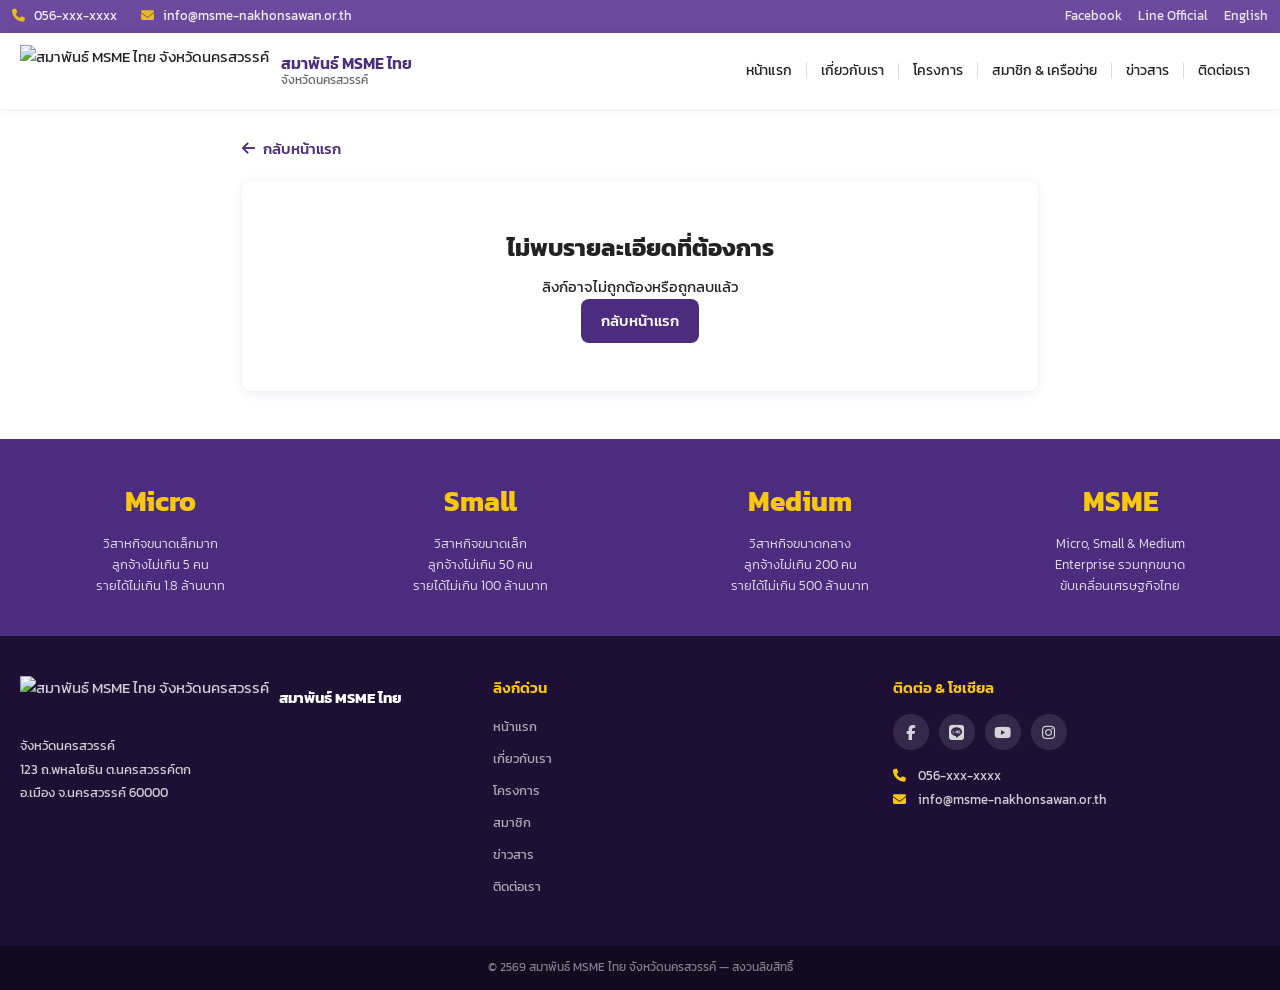
==== detail.html @ bc49ff5e "Add files via upload" ====
<!DOCTYPE html>
<html lang="th">
<head>
  <meta charset="UTF-8">
  <meta name="viewport" content="width=device-width, initial-scale=1.0">
  <title>รายละเอียด — สมาพันธ์ MSME ไทย จังหวัดนครสวรรค์</title>
  <link rel="preconnect" href="https://fonts.googleapis.com">
  <link rel="preconnect" href="https://fonts.gstatic.com" crossorigin>
  <link href="https://fonts.googleapis.com/css2?family=Kanit:wght@300;400;500;600;700&display=swap" rel="stylesheet">
  <link rel="stylesheet" href="https://cdnjs.cloudflare.com/ajax/libs/font-awesome/6.5.1/css/all.min.css">
  <link rel="stylesheet" href="styles.css">
</head>
<body>

  <div class="top-bar">
    <div class="container top-bar-inner">
      <span><i class="fa-solid fa-phone"></i> 056-xxx-xxxx</span>
      <span><i class="fa-solid fa-envelope"></i> info@msme-nakhonsawan.or.th</span>
      <div class="top-bar-links">
        <a href="#">Facebook</a>
        <a href="#">Line Official</a>
        <a href="#">English</a>
      </div>
    </div>
  </div>

  <header class="site-header">
    <div class="container header-inner">
      <a href="index.html" class="logo">
        <img src="img/msmeimg (1).png" alt="สมาพันธ์ MSME ไทย จังหวัดนครสวรรค์" class="logo-icon">
        <span class="logo-text">
          <strong>สมาพันธ์ MSME ไทย</strong>
          <small>จังหวัดนครสวรรค์</small>
        </span>
      </a>
      <nav class="main-nav" aria-label="เมนูหลัก">
        <a href="index.html">หน้าแรก</a>
        <span class="nav-divider"></span>
        <a href="#">เกี่ยวกับเรา</a>
        <span class="nav-divider"></span>
        <a href="#">โครงการ</a>
        <span class="nav-divider"></span>
        <a href="#">สมาชิก &amp; เครือข่าย</a>
        <span class="nav-divider"></span>
        <a href="#">ข่าวสาร</a>
        <span class="nav-divider"></span>
        <a href="#">ติดต่อเรา</a>
      </nav>
      <button class="nav-toggle" aria-label="เปิดเมนู">
        <i class="fa-solid fa-bars"></i>
      </button>
    </div>
  </header>

  <main class="container detail-page">
    <a href="index.html" class="detail-back"><i class="fa-solid fa-arrow-left"></i> กลับหน้าแรก</a>
    <article id="detail-content" class="detail-article">
      <p class="detail-loading">กำลังโหลด...</p>
    </article>
  </main>

  <section class="pre-footer">
    <div class="container pre-footer-grid">
      <div class="size-card">
        <h3>Micro</h3>
        <p>วิสาหกิจขนาดเล็กมาก<br>ลูกจ้างไม่เกิน 5 คน<br>รายได้ไม่เกิน 1.8 ล้านบาท</p>
      </div>
      <div class="size-card">
        <h3>Small</h3>
        <p>วิสาหกิจขนาดเล็ก<br>ลูกจ้างไม่เกิน 50 คน<br>รายได้ไม่เกิน 100 ล้านบาท</p>
      </div>
      <div class="size-card">
        <h3>Medium</h3>
        <p>วิสาหกิจขนาดกลาง<br>ลูกจ้างไม่เกิน 200 คน<br>รายได้ไม่เกิน 500 ล้านบาท</p>
      </div>
      <div class="size-card">
        <h3>MSME</h3>
        <p>Micro, Small &amp; Medium<br>Enterprise รวมทุกขนาด<br>ขับเคลื่อนเศรษฐกิจไทย</p>
      </div>
    </div>
  </section>

  <footer class="site-footer">
    <div class="container footer-grid">
      <div class="footer-col">
        <div class="footer-logo">
          <img src="img/msmeimg (1).png" alt="สมาพันธ์ MSME ไทย จังหวัดนครสวรรค์" class="logo-icon">
          <strong>สมาพันธ์ MSME ไทย</strong>
        </div>
        <p>จังหวัดนครสวรรค์<br>123 ถ.พหลโยธิน ต.นครสวรรค์ตก<br>อ.เมือง จ.นครสวรรค์ 60000</p>
      </div>
      <div class="footer-col">
        <h4>ลิงก์ด่วน</h4>
        <ul>
          <li><a href="index.html">หน้าแรก</a></li>
          <li><a href="#">เกี่ยวกับเรา</a></li>
          <li><a href="#">โครงการ</a></li>
          <li><a href="#">สมาชิก</a></li>
          <li><a href="#">ข่าวสาร</a></li>
          <li><a href="#">ติดต่อเรา</a></li>
        </ul>
      </div>
      <div class="footer-col">
        <h4>ติดต่อ &amp; โซเชียล</h4>
        <div class="social-icons">
          <a href="#" aria-label="Facebook"><i class="fa-brands fa-facebook-f"></i></a>
          <a href="#" aria-label="Line"><i class="fa-brands fa-line"></i></a>
          <a href="#" aria-label="YouTube"><i class="fa-brands fa-youtube"></i></a>
          <a href="#" aria-label="Instagram"><i class="fa-brands fa-instagram"></i></a>
        </div>
        <p class="footer-contact">
          <i class="fa-solid fa-phone"></i> 056-xxx-xxxx<br>
          <i class="fa-solid fa-envelope"></i> info@msme-nakhonsawan.or.th
        </p>
      </div>
    </div>
    <div class="footer-bottom">
      <div class="container">
        <p>&copy; 2569 สมาพันธ์ MSME ไทย จังหวัดนครสวรรค์ — สงวนลิขสิทธิ์</p>
      </div>
    </div>
  </footer>

  <script src="image-lightbox.js"></script>
  <script src="detail.js"></script>
</body>
</html>
---- styles.css ----
/* ===== Variables ===== */
:root {
  --purple: #4B2C7F;
  --purple-dark: #3a2163;
  --purple-light: #6b4a9e;
  --purple-pale: #ede7f5;
  --yellow: #F9C80E;
  --yellow-dark: #e0b30a;
  --green: #2d9d4e;
  --white: #ffffff;
  --grey-bg: #f5f6f8;
  --text: #222;
  --text-muted: #666;
  --shadow: 0 2px 12px rgba(75, 44, 127, 0.1);
  --radius: 10px;
  --font: 'Kanit', sans-serif;
  --container-max: 1440px;
  --container-pad-x: 12px;
  --layout-gap: 56px;
  --sidebar-width: 320px;
}

/* ===== Reset ===== */
*, *::before, *::after { box-sizing: border-box; margin: 0; padding: 0; }

body {
  font-family: var(--font);
  color: var(--text);
  background: var(--white);
  line-height: 1.6;
  font-size: 15px;
}

img { max-width: 100%; display: block; }
a { text-decoration: none; color: inherit; }
ul, ol { list-style: none; }

.container {
  max-width: var(--container-max);
  margin: 0 auto;
  padding: 0 var(--container-pad-x);
}

/* ===== Top Bar ===== */
.top-bar {
  background: var(--purple-light);
  color: var(--white);
  font-size: 13px;
  padding: 6px 0;
}

.top-bar-inner {
  display: flex;
  align-items: center;
  gap: 24px;
  flex-wrap: wrap;
}

.top-bar-inner span { opacity: 0.9; }
.top-bar-inner i { margin-right: 6px; color: var(--yellow); }

.top-bar-links {
  margin-left: auto;
  display: flex;
  gap: 16px;
}

.top-bar-links a {
  color: var(--white);
  opacity: 0.85;
  transition: opacity 0.2s;
}

.top-bar-links a:hover { opacity: 1; }

/* ===== Header ===== */
.site-header {
  background: var(--white);
  box-shadow: 0 1px 8px rgba(0,0,0,0.08);
  position: sticky;
  top: 0;
  z-index: 100;
}

.header-inner {
  display: flex;
  align-items: center;
  justify-content: space-between;
  padding: 12px 20px;
  gap: 16px;
}

.logo {
  display: flex;
  align-items: center;
  gap: 12px;
}

.logo-icon {
  display: block;
  height: 52px;
  width: auto;
  object-fit: contain;
}

.logo-text {
  display: flex;
  flex-direction: column;
  line-height: 1.2;
}

.logo-text strong {
  font-size: 16px;
  color: var(--purple);
  font-weight: 600;
}

.logo-text small {
  font-size: 12px;
  color: var(--text-muted);
  font-weight: 400;
}

.main-nav {
  display: flex;
  align-items: center;
  gap: 4px;
}

.main-nav a {
  font-size: 14px;
  color: var(--text);
  padding: 6px 10px;
  border-radius: 6px;
  transition: color 0.2s, background 0.2s;
  white-space: nowrap;
}

.main-nav a:hover,
.main-nav a.active {
  color: var(--purple);
  background: var(--purple-pale);
}

.nav-divider {
  width: 1px;
  height: 16px;
  background: #ddd;
}

.nav-toggle {
  display: none;
  background: none;
  border: none;
  font-size: 22px;
  color: var(--purple);
  cursor: pointer;
}

/* ===== Hero ===== */
.hero {
  position: relative;
  min-height: 380px;
  overflow: hidden;
}

.hero-bg {
  position: absolute;
  inset: 0;
  background: url('assets/2.jpeg') center/cover no-repeat;
  z-index: 0;
}

.hero-overlay {
  position: absolute;
  inset: 0;
  background: linear-gradient(
    105deg,
    rgba(59, 33, 99, 0.92) 0%,
    rgba(75, 44, 127, 0.75) 45%,
    rgba(75, 44, 127, 0.2) 100%
  );
  z-index: 1;
}

.hero > .container {
  width: 100%;
  position: relative;
  z-index: 2;
}

.hero-grid {
  display: grid;
  grid-template-columns: 1fr var(--sidebar-width);
  gap: var(--layout-gap);
  padding: 48px var(--container-pad-x) 36px;
  align-items: end;
  box-sizing: border-box;
}

.hero-content {
  color: var(--white);
  min-width: 0;
}

.hero-grid-spacer {
  /* จองพื้นที่คอลัมน์ sidebar ให้ตรงกับ main-layout */
}

.hero-content h1 {
  font-size: clamp(28px, 4vw, 40px);
  font-weight: 700;
  line-height: 1.25;
  margin-bottom: 12px;
}

.hero-accent {
  color: var(--yellow);
}

.hero-content > p {
  font-size: 15px;
  opacity: 0.9;
  font-weight: 300;
  margin-bottom: 24px;
  max-width: 640px;
  line-height: 1.65;
}

.hero-profile {
  display: flex;
  align-items: center;
  gap: 20px;
  background: rgba(0, 0, 0, 0.35);
  backdrop-filter: blur(6px);
  padding: 20px 24px;
  border-radius: var(--radius);
  max-width: 560px;
}

.hero-profile-avatar {
  --avatar-size: 88px;
  width: var(--avatar-size);
  height: var(--avatar-size);
  flex-shrink: 0;
  border-radius: 50%;
  overflow: hidden;
  border: 3px solid var(--yellow);
  aspect-ratio: 1;
}

.hero-profile-avatar img {
  width: 100%;
  height: 100%;
  display: block;
  object-fit: cover;
  object-position: center center;
}

.hero-profile-text {
  display: flex;
  flex-direction: column;
  gap: 4px;
}

.hero-profile-text span {
  display: block;
  font-size: 15px;
  font-weight: 300;
  line-height: 1.45;
}

.hero-profile-text strong {
  display: block;
  font-size: 24px;
  font-weight: 600;
  margin: 4px 0;
}

.hero-profile-term {
  white-space: nowrap;
}

.hero-profile-text .hero-accent {
  display: inline;
}

/* ===== Main Layout ===== */
.main-layout {
  display: grid;
  grid-template-columns: 1fr var(--sidebar-width);
  gap: var(--layout-gap);
  padding: 32px var(--container-pad-x) 48px;
  align-items: start;
}

.main-column { min-width: 0; }

/* ===== Sections ===== */
.section {
  margin-bottom: 36px;
}

.section-header {
  display: flex;
  align-items: center;
  justify-content: space-between;
  margin-bottom: 16px;
  padding-bottom: 8px;
  border-bottom: 2px solid var(--purple-pale);
}

.section-header h2 {
  font-size: 20px;
  font-weight: 600;
  color: var(--text);
}

.view-all {
  font-size: 15px;
  color: var(--purple);
  font-weight: 500;
  display: flex;
  align-items: center;
  gap: 4px;
}

.view-all:hover { color: var(--purple-dark); }

/* ===== News ===== */
.news-list {
  display: flex;
  flex-direction: column;
  gap: 12px;
  margin-bottom: 16px;
}

.news-list:not(.is-expanded) .news-item-more {
  display: none;
}

.news-item {
  display: flex;
  gap: 14px;
  align-items: center;
  padding: 12px;
  background: var(--white);
  border-radius: var(--radius);
  box-shadow: var(--shadow);
  transition: transform 0.2s, box-shadow 0.2s;
  color: inherit;
  cursor: pointer;
}

.news-item:hover {
  transform: translateY(-2px);
  box-shadow: 0 4px 16px rgba(75, 44, 127, 0.18);
}

.news-thumb {
  width: 72px;
  height: 72px;
  border-radius: 8px;
  display: flex;
  align-items: center;
  justify-content: center;
  flex-shrink: 0;
  color: var(--white);
  font-size: 26px;
}

.news-thumb.purple { background: var(--purple-light); }
.news-thumb.dark-purple { background: var(--purple); }
.news-thumb.green { background: var(--green); }

.news-thumb-img {
  padding: 0;
  overflow: hidden;
  background: var(--gray-100, #eee);
}

.news-thumb-img img {
  width: 100%;
  height: 100%;
  object-fit: cover;
  display: block;
}

.news-body .tag {
  font-size: 12px;
  color: var(--purple);
  background: var(--purple-pale);
  padding: 2px 8px;
  border-radius: 4px;
  display: inline-block;
  margin-bottom: 4px;
}

.news-body h3 {
  font-size: 17px;
  font-weight: 500;
  margin-bottom: 4px;
  line-height: 1.3;
}

.news-body time {
  font-size: 14px;
  color: var(--text-muted);
}

/* Promo Cards */
.promo-cards {
  display: grid;
  grid-template-columns: 1fr 1fr;
  gap: 14px;
}

.promo-card {
  display: flex;
  align-items: center;
  gap: 14px;
  padding: 18px;
  border-radius: var(--radius);
  color: inherit;
  cursor: pointer;
  transition: transform 0.2s, box-shadow 0.2s;
}

.promo-card:hover {
  transform: translateY(-2px);
  box-shadow: var(--shadow);
}

.promo-purple {
  background: var(--purple-pale);
  color: var(--purple);
}

.promo-yellow {
  background: #fff8dc;
  color: #7a5f00;
}

.promo-card i {
  font-size: 30px;
  opacity: 0.8;
}

.promo-card h4 {
  font-size: 17px;
  font-weight: 600;
  margin-bottom: 2px;
}

.promo-card p {
  font-size: 14px;
  opacity: 0.8;
}

/* ===== SME Cards ===== */
.sme-cards {
  display: grid;
  grid-template-columns: 1fr 1fr;
  gap: 14px;
}

.sme-card {
  background: var(--purple-pale);
  padding: 20px;
  border-radius: var(--radius);
  text-align: center;
}

.sme-card i {
  font-size: 34px;
  color: var(--purple);
  margin-bottom: 10px;
}

.sme-card h3 {
  font-size: 17px;
  font-weight: 600;
  color: var(--purple);
  margin-bottom: 6px;
}

.sme-card p {
  font-size: 15px;
  color: var(--text-muted);
  margin-bottom: 14px;
}

.btn-green {
  display: inline-block;
  background: var(--green);
  color: var(--white);
  font-size: 14px;
  padding: 7px 20px;
  border-radius: 20px;
  font-weight: 500;
  transition: background 0.2s;
}

.btn-green:hover { background: #248a42; }

.events-section .event-folder-view {
  display: none;
  grid-template-columns: repeat(auto-fit, minmax(220px, 1fr));
}

.events-section.is-expanded .event-default-view {
  display: none;
}

.events-section.is-expanded .event-folder-view {
  display: grid;
}

.event-folder-card {
  display: block;
  color: inherit;
  transition: transform 0.2s, box-shadow 0.2s;
}

.event-folder-card:hover {
  transform: translateY(-2px);
  box-shadow: 0 4px 16px rgba(75, 44, 127, 0.18);
}

.event-folder-thumb {
  width: 100%;
  height: 120px;
  border-radius: 8px;
  overflow: hidden;
  margin-bottom: 12px;
}

.event-folder-thumb img {
  width: 100%;
  height: 100%;
  object-fit: cover;
  display: block;
}

.gallery-count {
  font-size: 15px;
  color: var(--text-muted);
  margin-top: 4px;
}

.gallery-grid {
  display: grid;
  grid-template-columns: repeat(auto-fill, minmax(160px, 1fr));
  gap: 12px;
  padding: 0 28px 28px;
}

.gallery-item {
  border: none;
  padding: 0;
  background: none;
  border-radius: 8px;
  overflow: hidden;
  cursor: zoom-in;
  aspect-ratio: 4 / 3;
  box-shadow: var(--shadow);
  transition: transform 0.2s, box-shadow 0.2s;
}

.gallery-item:hover {
  transform: translateY(-2px);
  box-shadow: 0 4px 16px rgba(75, 44, 127, 0.18);
}

.gallery-item img {
  width: 100%;
  height: 100%;
  object-fit: cover;
  display: block;
}

/* ===== Events ===== */
.event-featured {
  position: relative;
  border-radius: var(--radius);
  overflow: hidden;
  margin-bottom: 16px;
  box-shadow: var(--shadow);
}

.event-carousel-track {
  display: flex;
  width: 100%;
  transition: transform 0.45s ease;
  will-change: transform;
}

.event-carousel-slide {
  flex: 0 0 100%;
  width: 100%;
  overflow: hidden;
}

.event-carousel-slide img {
  width: 100%;
  height: 550px;
  object-fit: cover;
  display: block;
  cursor: zoom-in;
}

.carousel-btn {
  position: absolute;
  top: 50%;
  transform: translateY(-50%);
  z-index: 2;
  width: 36px;
  height: 36px;
  border: none;
  border-radius: 50%;
  background: rgba(75, 44, 127, 0.85);
  color: var(--white);
  cursor: pointer;
  display: flex;
  align-items: center;
  justify-content: center;
  transition: background 0.2s;
}

.carousel-btn:hover {
  background: var(--purple);
}

.carousel-prev { left: 10px; }
.carousel-next { right: 10px; }

.carousel-dots {
  position: absolute;
  bottom: 12px;
  left: 50%;
  transform: translateX(-50%);
  display: flex;
  gap: 6px;
  z-index: 2;
}

.carousel-dots button {
  width: 8px;
  height: 8px;
  padding: 0;
  border: none;
  border-radius: 50%;
  background: rgba(255,255,255,0.5);
  cursor: pointer;
  transition: width 0.25s, background 0.25s;
}

.carousel-dots button.active {
  background: var(--yellow);
  width: 20px;
  border-radius: 4px;
}

.event-list { display: flex; flex-direction: column; gap: 10px; }

.event-row {
  display: flex;
  align-items: center;
  gap: 14px;
  padding: 12px;
  background: var(--grey-bg);
  border-radius: var(--radius);
}

.event-date {
  background: var(--purple);
  color: var(--white);
  text-align: center;
  padding: 8px 12px;
  border-radius: 8px;
  min-width: 56px;
  flex-shrink: 0;
}

.event-date .day {
  display: block;
  font-size: 24px;
  font-weight: 700;
  line-height: 1;
}

.event-date .month {
  font-size: 14px;
  opacity: 0.9;
}

.event-info { flex: 1; min-width: 0; }

.event-info h4 {
  font-size: 16px;
  font-weight: 500;
  margin-bottom: 2px;
}

.event-info p {
  font-size: 14px;
  color: var(--text-muted);
}

.event-status {
  font-size: 12px;
  padding: 5px 11px;
  border-radius: 12px;
  white-space: nowrap;
  flex-shrink: 0;
}

.event-status.upcoming {
  background: var(--purple-pale);
  color: var(--purple);
}

.event-status.open {
  background: #d4edda;
  color: var(--green);
}

/* ===== Guidelines ===== */
.guidelines {
  display: flex;
  flex-direction: column;
  gap: 16px;
}

.guidelines li {
  display: flex;
  gap: 16px;
  align-items: flex-start;
}

.guideline-num {
  width: 44px;
  height: 44px;
  background: var(--yellow);
  color: var(--purple-dark);
  border-radius: 50%;
  display: flex;
  align-items: center;
  justify-content: center;
  font-weight: 700;
  font-size: 20px;
  flex-shrink: 0;
}

.guidelines h4 {
  font-size: 17px;
  font-weight: 600;
  color: var(--purple);
  margin-bottom: 4px;
}

.guidelines p {
  font-size: 15px;
  color: var(--text-muted);
  line-height: 1.55;
}

/* ===== Sidebar ===== */
.sidebar {
  display: flex;
  flex-direction: column;
  gap: 16px;
}

.sidebar-box {
  background: var(--purple);
  color: var(--white);
  padding: 20px;
  border-radius: var(--radius);
}

.sidebar-box h3 {
  font-size: 18px;
  font-weight: 600;
  margin-bottom: 12px;
  display: flex;
  align-items: center;
  gap: 8px;
}

.sidebar-box h3 i { color: var(--yellow); }

.vision-box p {
  font-size: 16px;
  line-height: 1.7;
  font-weight: 300;
}

.vision-box .highlight { color: var(--yellow); font-weight: 500; }
.vision-box strong { color: var(--yellow); }

.mission-box ol {
  list-style: decimal;
  padding-left: 20px;
}

.mission-box li {
  font-size: 15px;
  margin-bottom: 8px;
  line-height: 1.55;
  font-weight: 300;
}

.ensure-title {
  color: var(--yellow);
  font-weight: 700;
  letter-spacing: 2px;
}

.ensure-grid {
  display: grid;
  grid-template-columns: repeat(3, 1fr);
  gap: 10px;
}

.ensure-item {
  text-align: center;
  background: rgba(255,255,255,0.1);
  padding: 10px 6px;
  border-radius: 8px;
}

.ensure-item .letter {
  display: block;
  font-size: 26px;
  font-weight: 700;
  color: var(--yellow);
  line-height: 1;
}

.ensure-item small {
  font-size: 12px;
  line-height: 1.35;
  opacity: 0.9;
  display: block;
  margin-top: 4px;
}

.service-grid {
  display: grid;
  grid-template-columns: repeat(3, 1fr);
  gap: 8px;
}

.service-item {
  display: flex;
  flex-direction: column;
  align-items: center;
  gap: 4px;
  background: rgba(255,255,255,0.12);
  padding: 12px 6px;
  border-radius: 8px;
  font-size: 13px;
  transition: background 0.2s;
}

.service-item:hover { background: rgba(255,255,255,0.22); }

.service-item i {
  font-size: 21px;
  color: var(--yellow);
}

.contact-form-box .contact-info {
  font-size: 14px;
  line-height: 1.7;
  margin-bottom: 14px;
  opacity: 0.9;
}

.contact-form-box .contact-info i {
  color: var(--yellow);
  margin-right: 4px;
}

.contact-form {
  display: flex;
  flex-direction: column;
  gap: 8px;
}

.contact-form input,
.contact-form textarea {
  width: 100%;
  padding: 9px 12px;
  border: none;
  border-radius: 6px;
  font-family: var(--font);
  font-size: 14px;
  background: rgba(255,255,255,0.95);
  color: var(--text);
}

.contact-form input::placeholder,
.contact-form textarea::placeholder { color: #999; }

.contact-form textarea { resize: vertical; }

.btn-send {
  background: var(--yellow);
  color: var(--purple-dark);
  border: none;
  padding: 11px;
  border-radius: 6px;
  font-family: var(--font);
  font-size: 16px;
  font-weight: 600;
  cursor: pointer;
  transition: background 0.2s;
  margin-top: 4px;
}

.btn-send:hover { background: var(--yellow-dark); }

/* ===== Pre-Footer ===== */
.pre-footer {
  background: var(--purple);
  padding: 40px 0;
}

.pre-footer-grid {
  display: grid;
  grid-template-columns: repeat(4, 1fr);
  gap: 24px;
  text-align: center;
}

.size-card h3 {
  font-size: 28px;
  font-weight: 700;
  color: var(--yellow);
  margin-bottom: 10px;
}

.size-card p {
  font-size: 13px;
  color: rgba(255,255,255,0.85);
  line-height: 1.6;
  font-weight: 300;
}

/* ===== Footer ===== */
.site-footer {
  background: #1e1035;
  color: rgba(255,255,255,0.8);
}

.footer-grid {
  display: grid;
  grid-template-columns: 1.2fr 1fr 1fr;
  gap: 32px;
  padding: 40px 20px;
}

.footer-logo {
  display: flex;
  align-items: center;
  gap: 10px;
  margin-bottom: 14px;
}

.footer-logo .logo-icon {
  height: 44px;
}

.footer-logo strong {
  color: var(--white);
  font-size: 15px;
}

.footer-col p {
  font-size: 13px;
  line-height: 1.8;
}

.footer-col h4 {
  color: var(--yellow);
  font-size: 15px;
  font-weight: 600;
  margin-bottom: 14px;
}

.footer-col ul li { margin-bottom: 8px; }

.footer-col ul a {
  font-size: 13px;
  opacity: 0.8;
  transition: opacity 0.2s, color 0.2s;
}

.footer-col ul a:hover {
  opacity: 1;
  color: var(--yellow);
}

.social-icons {
  display: flex;
  gap: 10px;
  margin-bottom: 14px;
}

.social-icons a {
  width: 36px;
  height: 36px;
  background: rgba(255,255,255,0.1);
  border-radius: 50%;
  display: flex;
  align-items: center;
  justify-content: center;
  transition: background 0.2s;
}

.social-icons a:hover { background: var(--purple-light); }

.footer-contact {
  font-size: 13px;
  line-height: 1.8;
}

.footer-contact i {
  color: var(--yellow);
  margin-right: 6px;
  width: 16px;
}

.footer-bottom {
  background: #120a20;
  padding: 12px 0;
  text-align: center;
}

.footer-bottom p {
  font-size: 12px;
  opacity: 0.6;
}

/* ===== Responsive ===== */
@media (max-width: 1024px) {
  .hero-grid {
    grid-template-columns: 1fr;
  }

  .hero-grid-spacer {
    display: none;
  }

  .main-layout {
    grid-template-columns: 1fr;
  }

  .sidebar {
    display: grid;
    grid-template-columns: 1fr 1fr;
    gap: 16px;
  }

  .contact-form-box {
    grid-column: 1 / -1;
  }
}

@media (max-width: 768px) {
  .main-nav { display: none; }
  .nav-toggle { display: block; }

  .promo-cards,
  .sme-cards {
    grid-template-columns: 1fr;
  }

  .pre-footer-grid {
    grid-template-columns: 1fr 1fr;
    gap: 20px;
  }

  .footer-grid {
    grid-template-columns: 1fr;
    gap: 24px;
  }

  .sidebar {
    grid-template-columns: 1fr;
  }

  .event-row {
    flex-wrap: wrap;
  }

  .event-status {
    width: 100%;
    text-align: center;
  }

  .top-bar-inner {
    justify-content: center;
    text-align: center;
  }

  .top-bar-links {
    margin-left: 0;
    width: 100%;
    justify-content: center;
  }
}

@media (max-width: 480px) {
  .pre-footer-grid {
    grid-template-columns: 1fr;
  }

  .ensure-grid {
    grid-template-columns: repeat(2, 1fr);
  }
}

/* ===== Detail Page ===== */
.detail-page {
  padding: 28px var(--container-pad-x) 48px;
  max-width: 820px;
}

.detail-back {
  display: inline-flex;
  align-items: center;
  gap: 8px;
  color: var(--purple);
  font-size: 15px;
  font-weight: 500;
  margin-bottom: 20px;
  transition: color 0.2s;
}

.detail-back:hover {
  color: var(--purple-dark);
}

.detail-article {
  background: var(--white);
  border-radius: var(--radius);
  box-shadow: var(--shadow);
  overflow: hidden;
}

.detail-header {
  padding: 28px 28px 16px;
}

.detail-header .tag {
  font-size: 13px;
  color: var(--purple);
  background: var(--purple-pale);
  padding: 4px 12px;
  border-radius: 4px;
  display: inline-block;
  margin-bottom: 10px;
}

.detail-header h1 {
  font-size: clamp(24px, 4vw, 32px);
  font-weight: 600;
  color: var(--text);
  line-height: 1.3;
  margin-bottom: 8px;
}

.detail-header time {
  font-size: 15px;
  color: var(--text-muted);
}

.detail-hero-img img {
  width: 100%;
  height: 320px;
  object-fit: cover;
  display: block;
  cursor: zoom-in;
}

.detail-hero-carousel {
  position: relative;
  overflow: hidden;
}

.detail-hero-carousel .detail-carousel-track {
  display: flex;
  width: 100%;
  transition: transform 0.45s ease;
  will-change: transform;
}

.detail-hero-carousel .detail-carousel-slide {
  flex: 0 0 100%;
  width: 100%;
  overflow: hidden;
}

.detail-hero-carousel .detail-carousel-slide img {
  width: 100%;
  height: 320px;
  object-fit: cover;
  cursor: zoom-in;
}

.detail-body {
  padding: 24px 28px 28px;
}

.detail-body p {
  font-size: 16px;
  line-height: 1.75;
  color: var(--text);
  margin-bottom: 16px;
}

.detail-highlights {
  margin-top: 24px;
  padding: 20px;
  background: var(--purple-pale);
  border-radius: var(--radius);
}

.detail-highlights h2 {
  font-size: 18px;
  font-weight: 600;
  color: var(--purple);
  margin-bottom: 12px;
  display: flex;
  align-items: center;
  gap: 8px;
}

.detail-highlights h2 i {
  color: var(--green);
}

.detail-highlights ul {
  list-style: none;
  padding: 0;
}

.detail-highlights li {
  font-size: 15px;
  padding: 8px 0 8px 24px;
  position: relative;
  line-height: 1.5;
  border-bottom: 1px solid rgba(75, 44, 127, 0.1);
}

.detail-highlights li:last-child {
  border-bottom: none;
}

.detail-highlights li::before {
  content: '•';
  position: absolute;
  left: 8px;
  color: var(--purple);
  font-weight: 700;
}

.detail-pdfs {
  margin-top: 28px;
}

.detail-pdfs > h2 {
  font-size: 18px;
  font-weight: 600;
  color: var(--purple);
  margin-bottom: 12px;
  display: flex;
  align-items: center;
  gap: 8px;
}

.detail-pdf-list {
  list-style: none;
  padding: 0;
}

.detail-pdf-list li {
  padding: 10px 0;
  border-bottom: 1px solid rgba(75, 44, 127, 0.1);
}

.detail-pdf-list li:last-child {
  border-bottom: none;
}

.detail-pdf-link {
  display: inline-flex;
  align-items: flex-start;
  gap: 8px;
  font-size: 15px;
  color: var(--purple);
  line-height: 1.4;
  transition: color 0.2s;
}

.detail-pdf-link:hover {
  color: var(--purple-dark);
}

.detail-pdf-link i {
  color: #c0392b;
  margin-top: 2px;
  flex-shrink: 0;
}

.detail-actions {
  display: flex;
  flex-wrap: wrap;
  gap: 12px;
  padding: 0 28px 28px;
}

.btn-detail {
  display: inline-flex;
  align-items: center;
  gap: 8px;
  padding: 10px 20px;
  background: var(--purple);
  color: var(--white);
  border-radius: 8px;
  font-size: 15px;
  font-weight: 500;
  transition: background 0.2s;
}

.btn-detail:hover {
  background: var(--purple-dark);
}

.btn-detail-outline {
  background: transparent;
  color: var(--purple);
  border: 2px solid var(--purple);
}

.btn-detail-outline:hover {
  background: var(--purple-pale);
}

.detail-not-found {
  padding: 48px 28px;
  text-align: center;
}

.detail-not-found h1 {
  font-size: 24px;
  margin-bottom: 8px;
}

.detail-loading {
  padding: 48px;
  text-align: center;
  color: var(--text-muted);
}

/* ===== Image lightbox ===== */
.image-lightbox {
  position: fixed;
  inset: 0;
  z-index: 9999;
  display: flex;
  align-items: center;
  justify-content: center;
  padding: 48px 56px;
  opacity: 0;
  visibility: hidden;
  transition: opacity 0.25s ease, visibility 0.25s ease;
}

.image-lightbox.is-open {
  opacity: 1;
  visibility: visible;
}

.image-lightbox-backdrop {
  position: absolute;
  inset: 0;
  background: rgba(0, 0, 0, 0.88);
  cursor: zoom-out;
}

.image-lightbox-figure {
  position: relative;
  z-index: 1;
  margin: 0;
  max-width: min(96vw, 1200px);
  max-height: calc(100vh - 120px);
  display: flex;
  align-items: center;
  justify-content: center;
}

.image-lightbox-img {
  max-width: 100%;
  max-height: calc(100vh - 120px);
  width: auto;
  height: auto;
  object-fit: contain;
  border-radius: 4px;
  box-shadow: 0 8px 32px rgba(0, 0, 0, 0.4);
}

.image-lightbox-close {
  position: absolute;
  top: 16px;
  right: 20px;
  z-index: 2;
  width: 44px;
  height: 44px;
  border: none;
  border-radius: 50%;
  background: rgba(255, 255, 255, 0.15);
  color: var(--white);
  font-size: 28px;
  line-height: 1;
  cursor: pointer;
  transition: background 0.2s;
}

.image-lightbox-close:hover {
  background: rgba(255, 255, 255, 0.28);
}

.image-lightbox-nav {
  position: absolute;
  top: 50%;
  transform: translateY(-50%);
  z-index: 2;
  width: 44px;
  height: 44px;
  border: none;
  border-radius: 50%;
  background: rgba(255, 255, 255, 0.15);
  color: var(--white);
  font-size: 18px;
  cursor: pointer;
  transition: background 0.2s;
}

.image-lightbox-nav:hover {
  background: var(--purple);
}

.image-lightbox-prev { left: 16px; }
.image-lightbox-next { right: 16px; }

.image-lightbox-caption {
  position: absolute;
  bottom: 20px;
  left: 50%;
  transform: translateX(-50%);
  z-index: 2;
  margin: 0;
  padding: 8px 16px;
  max-width: 90vw;
  color: var(--white);
  font-size: 14px;
  text-align: center;
  background: rgba(0, 0, 0, 0.45);
  border-radius: 8px;
}

body.lightbox-open {
  overflow: hidden;
}

@media (max-width: 768px) {
  .image-lightbox {
    padding: 40px 12px;
  }

  .image-lightbox-nav {
    width: 36px;
    height: 36px;
    font-size: 14px;
  }

  .image-lightbox-prev { left: 8px; }
  .image-lightbox-next { right: 8px; }

  .detail-hero-img img,
  .detail-hero-carousel .detail-carousel-slide img {
    height: 220px;
  }

  .detail-header,
  .detail-body,
  .detail-actions,
  .gallery-grid {
    padding-left: 20px;
    padding-right: 20px;
  }

  .gallery-grid {
    grid-template-columns: repeat(auto-fill, minmax(120px, 1fr));
  }
}
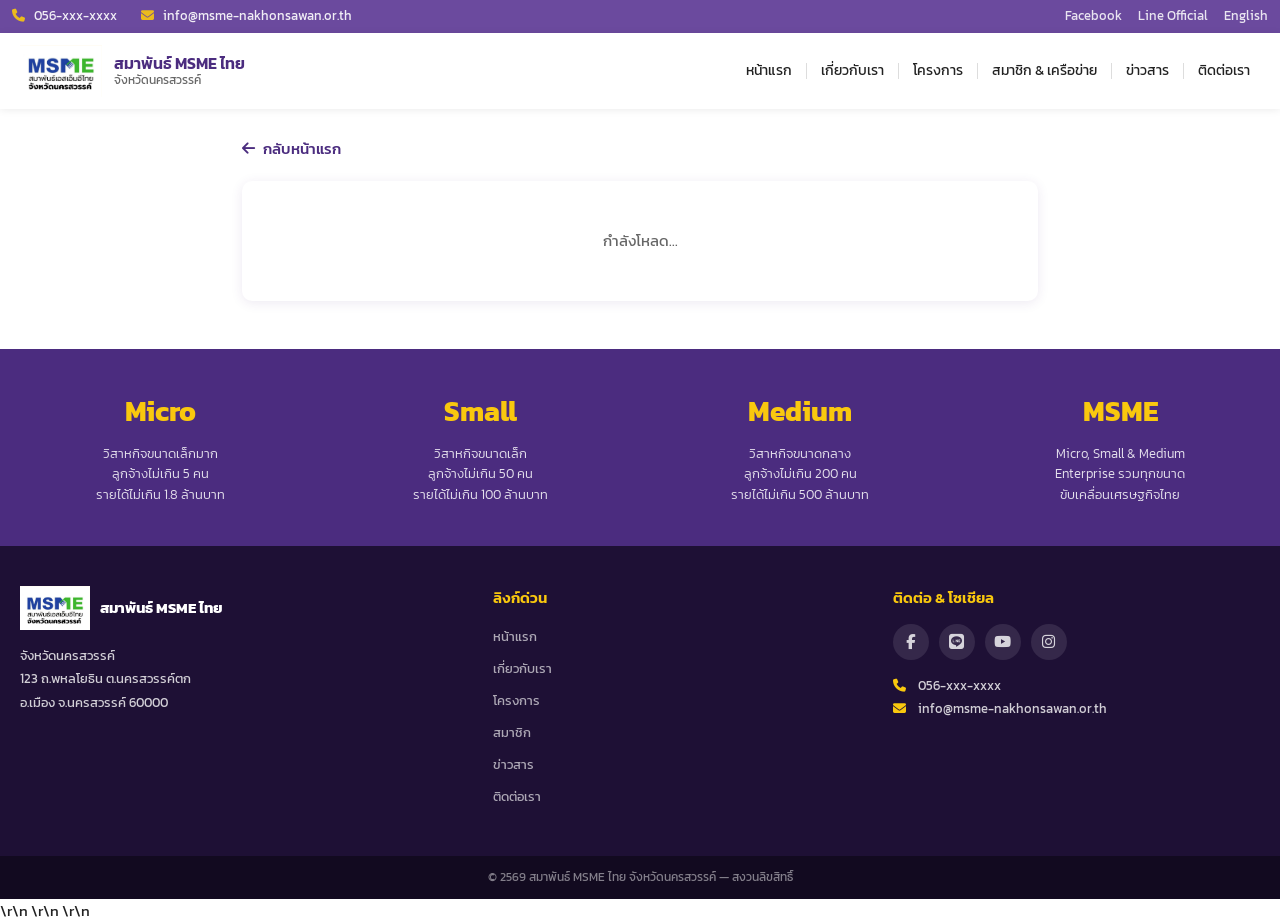
==== commit db672d98: "add news" ====
--- a/detail.html
+++ b/detail.html
@@ -121,7 +121,6 @@
     </div>
   </footer>
 
-  <script src="image-lightbox.js"></script>
-  <script src="detail.js"></script>
+  <script src="https://cdn.jsdelivr.net/npm/dompurify@3/dist/purify.min.js"></script>\r\n  <script src="config.js"></script>\r\n  <script src="image-lightbox.js"></script>\r\n  <script src="detail.js"></script>
 </body>
 </html>
--- a/styles.css
+++ b/styles.css
@@ -1508,3 +1508,107 @@
     grid-template-columns: repeat(auto-fill, minmax(120px, 1fr));
   }
 }
+
+/* ===== Admin Panel ===== */
+.admin-table {
+  width: 100%;
+  border-collapse: collapse;
+  font-size: 14px;
+}
+.admin-table th, .admin-table td {
+  padding: 10px 12px;
+  text-align: left;
+  border-bottom: 1px solid rgba(75, 44, 127, 0.1);
+}
+.admin-table th {
+  background: var(--purple-pale);
+  color: var(--purple);
+  font-weight: 600;
+}
+.admin-table tr:hover {
+  background: var(--grey-bg);
+}
+.btn-sm {
+  padding: 4px 8px;
+  border: 1px solid #ddd;
+  border-radius: 4px;
+  background: var(--white);
+  cursor: pointer;
+  font-size: 12px;
+  margin-right: 4px;
+  transition: background 0.2s;
+}
+.btn-sm:hover {
+  background: var(--purple-pale);
+}
+.status-badge {
+  padding: 2px 8px;
+  border-radius: 4px;
+  font-size: 12px;
+  font-weight: 500;
+}
+.status-published {
+  background: #d4edda;
+  color: #155724;
+}
+.status-draft {
+  background: #fff3cd;
+  color: #856404;
+}
+.news-filter {
+  display: flex;
+  gap: 8px;
+  flex-wrap: wrap;
+  margin-bottom: 20px;
+}
+.news-filter-btn {
+  padding: 6px 16px;
+  border: 1px solid var(--purple);
+  border-radius: 20px;
+  background: transparent;
+  color: var(--purple);
+  cursor: pointer;
+  font-family: var(--font);
+  font-size: 14px;
+  transition: all 0.2s;
+}
+.news-filter-btn:hover, .news-filter-btn.active {
+  background: var(--purple);
+  color: var(--white);
+}
+.news-grid {
+  display: grid;
+  grid-template-columns: repeat(auto-fill, minmax(300px, 1fr));
+  gap: 16px;
+  margin-bottom: 24px;
+}
+.news-grid .news-item {
+  flex-direction: column;
+  align-items: flex-start;
+}
+.news-grid .news-thumb {
+  width: 100%;
+  height: 160px;
+  border-radius: 8px 8px 0 0;
+}
+.news-pagination {
+  display: flex;
+  gap: 8px;
+  justify-content: center;
+  flex-wrap: wrap;
+}
+.news-page-btn {
+  padding: 6px 14px;
+  border: 1px solid var(--purple);
+  border-radius: 6px;
+  background: transparent;
+  color: var(--purple);
+  cursor: pointer;
+  font-family: var(--font);
+  font-size: 14px;
+  transition: all 0.2s;
+}
+.news-page-btn:hover, .news-page-btn.active {
+  background: var(--purple);
+  color: var(--white);
+}
